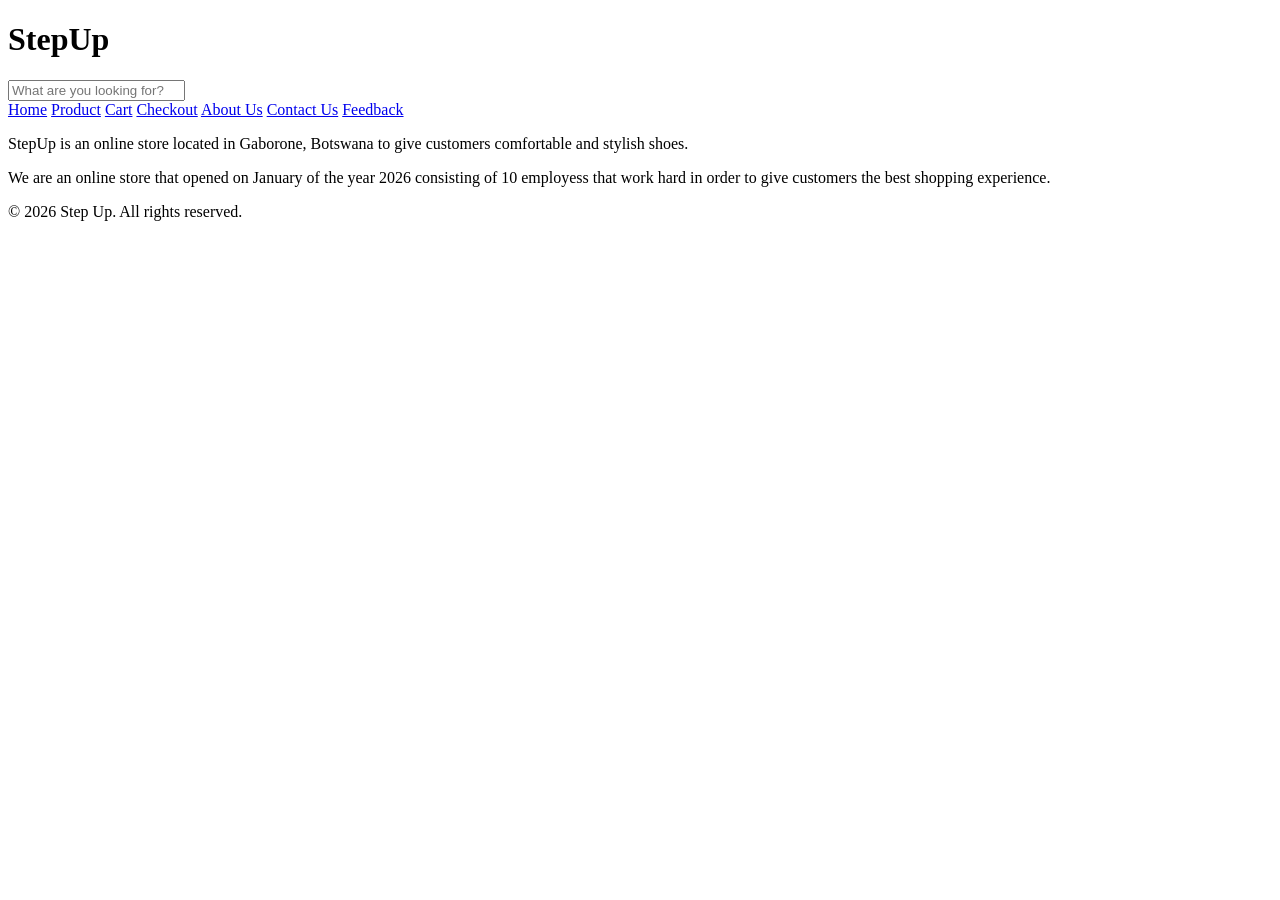
==== aboutus.html @ 2af79089 "Add files via upload" ====
<!DOCTYPE html>
<html lang="en">
	<head> 
		<meta charset="UTF-8">
		<title>StepUp</title>
		<link rel="stylesheet" href="#">
	</head>
	<body>

 <!--Header Section-->
	<header>
		<h1>StepUp</h1> 
        <input type="text" placeholder="What are you looking for?">
	</header> 
        
      <!--Navigation-->
	<nav>
		<a href="index.html">Home</a>
		<a href="product.html">Product</a>
		<a href="cart.html">Cart</a>
		<a href="checkout.html">Checkout</a>
		<a href="aboutus.html">About Us</a>
		<a href="contactus.html">Contact Us</a>
		<a href="feedback.html">Feedback</a>
	</nav>  

    <main>

        <section>
            <p>StepUp is an online store located in Gaborone, Botswana to give customers comfortable and stylish shoes.</p>

            <p>We are an online store that opened on January of the year 2026 consisting of 10 employess that work hard in order to give customers the best shopping experience.</p>
        </section>
    </main>

    <!--Footer-->
    <footer>
        <p>&copy; 2026 Step Up. All rights reserved.</p>
    </footer>

    </body>
</html>
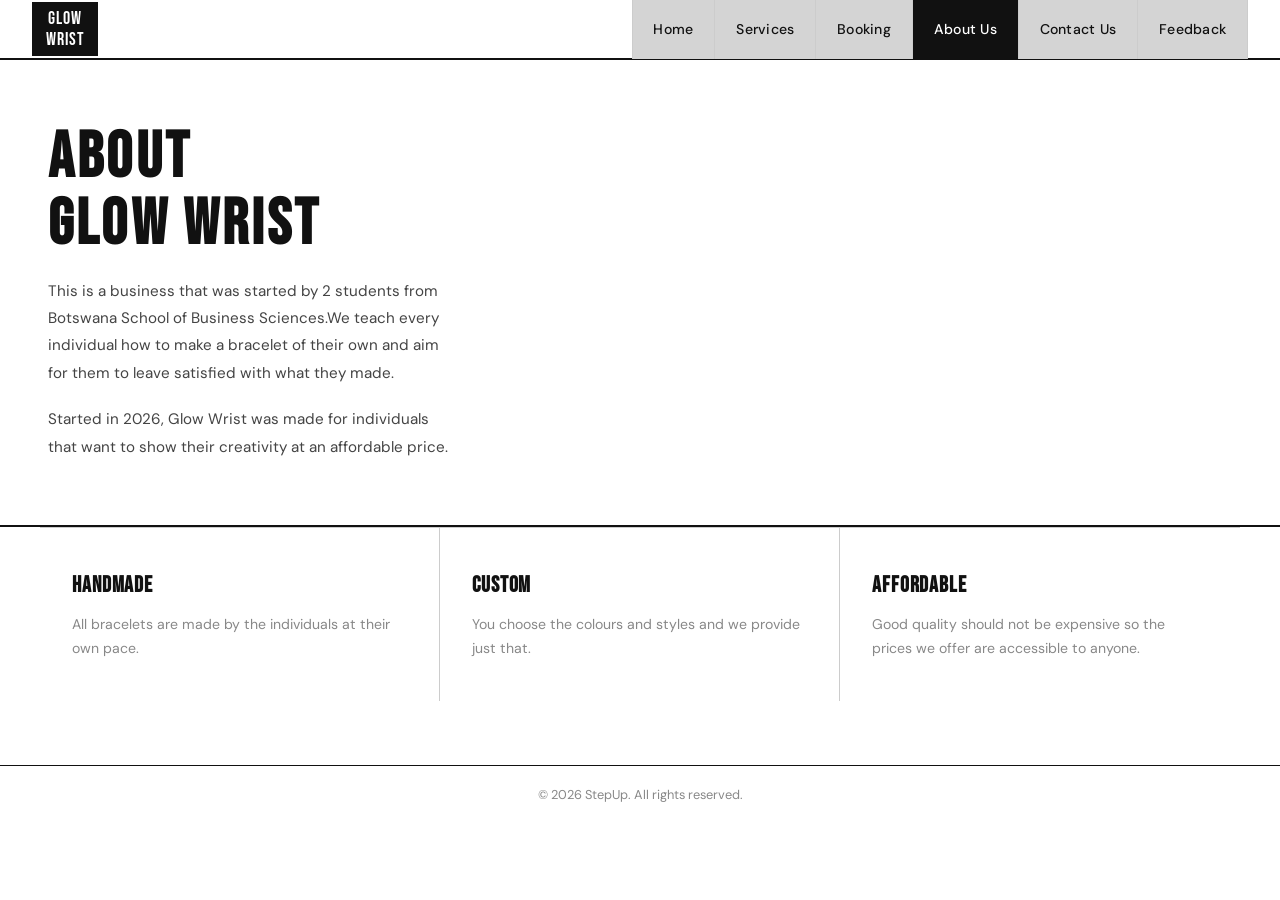
==== commit 351d5466: "Rename aboutus2.html to aboutus.html" ====
--- a/aboutus.html
+++ b/aboutus.html
@@ -1,42 +1,55 @@
 <!DOCTYPE html>
 <html lang="en">
-	<head> 
-		<meta charset="UTF-8">
-		<title>StepUp</title>
-		<link rel="stylesheet" href="#">
-	</head>
-	<body>
+<head>
+  <meta charset="UTF-8" />
+  <meta name="viewport" content="width=device-width, initial-scale=1.0" />
+  <title>Glow Wrist</title>
+  <link rel="preconnect" href="https://fonts.googleapis.com" />
+  <link rel="preconnect" href="https://fonts.gstatic.com" crossorigin />
+  <link href="https://fonts.googleapis.com/css2?family=Bebas+Neue&family=DM+Sans:wght@300;400;500;600&display=swap" rel="stylesheet" />
+  <link rel="stylesheet" href="style3.css" />
+</head>
+<body>
 
- <!--Header Section-->
-	<header>
-		<h1>StepUp</h1> 
-        <input type="text" placeholder="What are you looking for?">
-	</header> 
-        
-      <!--Navigation-->
-	<nav>
-		<a href="index.html">Home</a>
-		<a href="product.html">Product</a>
-		<a href="cart.html">Cart</a>
-		<a href="checkout.html">Checkout</a>
-		<a href="aboutus.html">About Us</a>
-		<a href="contactus.html">Contact Us</a>
-		<a href="feedback.html">Feedback</a>
-	</nav>  
+  <!-- Navigation -->
+  <nav>
+    <a class="nav-logo" href="index.html">GLOW<br>WRIST</a>
+    <ul class="nav-links">
+      <li><a href="index2.html">Home</a></li>
+      <li><a href="services.html">Services</a></li>
+      <li><a href="booking.html">Booking</a></li>
+      <li><a href="aboutus2s.html" class="active">About Us</a></li>
+      <li><a href="contactus2.html">Contact Us</a></li>
+      <li><a href="feedback2.html">Feedback</a></li>
+    </ul>
+  </nav>
 
-    <main>
+  <!-- ABOUT HERO -->
+  <div class="about-hero">
+    <div class="about-hero-text">
+      <h2>About<br>Glow Wrist</h2>
+      <p>This is a business that was started by 2 students from Botswana School of Business Sciences.We teach every individual how to make a bracelet of their own and aim for them to leave satisfied with what they made.</p>
+      <p>Started in 2026, Glow Wrist was made for individuals that want to show their creativity at an affordable price.</p>
+    </div>
+  </div>
 
-        <section>
-            <p>StepUp is an online store located in Gaborone, Botswana to give customers comfortable and stylish shoes.</p>
+  <!-- VALUES -->
+  <div class="about-values">
+    <div class="value-block">
+      <h3>Handmade</h3>
+      <p>All bracelets are made by the individuals at their own pace.</p>
+    </div>
+    <div class="value-block">
+      <h3>Custom</h3>
+      <p>You choose the colours and styles and we provide just that.</p>
+    </div>
+    <div class="value-block">
+      <h3>Affordable</h3>
+      <p>Good quality should not be expensive so the prices we offer are accessible to anyone.</p>
+    </div>
+  </div>
 
-            <p>We are an online store that opened on January of the year 2026 consisting of 10 employess that work hard in order to give customers the best shopping experience.</p>
-        </section>
-    </main>
+  <footer>© 2026 StepUp. All rights reserved.</footer>
 
-    <!--Footer-->
-    <footer>
-        <p>&copy; 2026 Step Up. All rights reserved.</p>
-    </footer>
-
-    </body>
-</html>    +</body>
+</html>
--- a/style3.css
+++ b/style3.css
@@ -0,0 +1,499 @@
+
+:root {
+  --black: #111111;
+  --white: #ffffff;
+  --light-gray: #d4d4d4;
+  --mid-gray: #888888;
+  --border: #cccccc;
+  --font-display: 'Bebas Neue', sans-serif;
+  --font-body: 'DM Sans', sans-serif;
+  --nav-height: 60px;
+  --max-width: 1200px;
+}
+
+*, *::before, *::after { box-sizing: border-box; margin: 0; padding: 0; }
+html { scroll-behavior: smooth; }
+body {
+  font-family: var(--font-body);
+  background-color: var(--white);
+  color: var(--black);
+  font-size: 16px;
+  line-height: 1.6;
+}
+
+/* Navigation */
+nav {
+  display: flex;
+  align-items: center;
+  justify-content: space-between;
+  height: var(--nav-height);
+  background-color: var(--white);
+  border-bottom: 2px solid var(--black);
+  padding: 0 2rem;
+  position: sticky;
+  top: 0;
+  z-index: 100;
+}
+.nav-logo {
+  background-color: var(--black);
+  color: var(--white);
+  font-family: var(--font-display);
+  font-size: 1.1rem;
+  letter-spacing: 0.05em;
+  padding: 6px 14px;
+  line-height: 1.2;
+  text-align: center;
+  text-decoration: none;
+  cursor: pointer;
+  display: inline-block;
+}
+.nav-links {
+  display: flex;
+  gap: 0;
+  list-style: none;
+}
+.nav-links li a {
+  display: block;
+  padding: 0 1.3rem;
+  height: var(--nav-height);
+  line-height: var(--nav-height);
+  font-family: var(--font-body);
+  font-weight: 500;
+  font-size: 0.88rem;
+  color: var(--black);
+  text-decoration: none;
+  background-color: var(--light-gray);
+  border-left: 1px solid var(--border);
+  transition: background-color 0.18s, color 0.18s;
+  letter-spacing: 0.02em;
+  cursor: pointer;
+}
+.nav-links li:last-child a { border-right: 1px solid var(--border); }
+.nav-links li a:hover,
+.nav-links li a.active {
+  background-color: var(--black);
+  color: var(--white);
+}
+
+/* Footer*/
+footer {
+  border-top: 1.5px solid var(--black);
+  text-align: center;
+  padding: 1.2rem 2rem;
+  font-size: 0.8rem;
+  color: var(--mid-gray);
+  margin-top: 4rem;
+}
+
+/* ---- SHARED ---- */
+.container { max-width: var(--max-width); margin: 0 auto; padding: 0 2rem; }
+
+.img-placeholder {
+  background-color: var(--light-gray);
+  display: flex;
+  align-items: center;
+  justify-content: center;
+  font-size: 0.7rem;
+  color: var(--mid-gray);
+  text-transform: uppercase;
+  letter-spacing: 0.08em;
+}
+
+.btn-primary {
+  display: block;
+  width: 100%;
+  padding: 0.85rem;
+  background-color: var(--black);
+  color: var(--white);
+  font-family: var(--font-body);
+  font-size: 0.95rem;
+  font-weight: 600;
+  letter-spacing: 0.1em;
+  text-transform: uppercase;
+  border: none;
+  cursor: pointer;
+  transition: background-color 0.2s, transform 0.1s;
+  margin-top: 0.5rem;
+}
+.btn-primary:hover { background-color: #333; }
+.btn-primary:active { transform: scale(0.99); }
+
+.form-group {
+  display: flex;
+  flex-direction: column;
+  gap: 0.4rem;
+  margin-bottom: 1.2rem;
+}
+.form-group label {
+  font-size: 0.78rem;
+  font-weight: 600;
+  text-transform: uppercase;
+  letter-spacing: 0.08em;
+  color: var(--black);
+}
+.form-group input,
+.form-group select,
+.form-group textarea {
+  border: 1.5px solid var(--black);
+  padding: 0.65rem 0.9rem;
+  font-family: var(--font-body);
+  font-size: 0.95rem;
+  background-color: var(--white);
+  color: var(--black);
+  outline: none;
+  width: 100%;
+  transition: box-shadow 0.15s;
+  appearance: none;
+  -webkit-appearance: none;
+}
+.form-group input:focus,
+.form-group select:focus,
+.form-group textarea:focus { box-shadow: 3px 3px 0 var(--black); }
+.form-group textarea { resize: vertical; min-height: 130px; }
+
+/* Home Page */
+.hero {
+  display: flex;
+  flex-direction: column;
+  align-items: center;
+  text-align: center;
+  padding: 5rem 2rem 3rem;
+  gap: 1.2rem;
+}
+.hero h1 {
+  font-family: var(--font-display);
+  font-size: clamp(3.5rem, 9vw, 8rem);
+  letter-spacing: 0.06em;
+  line-height: 1;
+  color: var(--black);
+}
+.hero p {
+  font-size: 1rem;
+  color: var(--mid-gray);
+  max-width: 460px;
+  line-height: 1.7;
+}
+.hero-cta {
+  display: inline-block;
+  background-color: var(--black);
+  color: var(--white);
+  font-family: var(--font-body);
+  font-size: 0.85rem;
+  font-weight: 600;
+  letter-spacing: 0.12em;
+  text-transform: uppercase;
+  padding: 0.8rem 2.2rem;
+  text-decoration: none;
+  cursor: pointer;
+  border: none;
+  transition: background-color 0.2s;
+  margin-top: 0.5rem;
+}
+.hero-cta:hover { background-color: #333; }
+
+.hero-images {
+  display: grid;
+  grid-template-columns: repeat(4, 1fr);
+  gap: 20px;
+  width: 100%;
+  max-width: var(--max-width);
+  padding: 0 2rem 3rem;
+}
+.hero-images .img-placeholder { aspect-ratio: 1 / 1; }
+
+/*Services Page */
+.services-header {
+  padding: 3rem 2rem 0.5rem;
+  border-bottom: 1.5px solid var(--black);
+  margin-bottom: 0;
+}
+.services-header h2 {
+  font-family: var(--font-display);
+  font-size: 2.8rem;
+  letter-spacing: 0.05em;
+}
+
+.section-title {
+  font-family: var(--font-display);
+  font-size: 1.5rem;
+  letter-spacing: 0.04em;
+  padding: 2.5rem 2rem 0.5rem;
+  max-width: var(--max-width);
+  margin: 0 auto;
+  border-bottom: 1px solid var(--border);
+}
+
+.product-grid {
+  display: grid;
+  grid-template-columns: repeat(3, 1fr);
+  gap: 0;
+  max-width: var(--max-width);
+  margin: 0 auto;
+  border-left: 1px solid var(--border);
+  border-top: 1px solid var(--border);
+}
+.product-card {
+  display: flex;
+  flex-direction: column;
+  gap: 0.6rem;
+  padding: 1.4rem;
+  border-right: 1px solid var(--border);
+  border-bottom: 1px solid var(--border);
+}
+.product-image{
+  width: 100%;
+  height: 300px;
+  object-fit: cover;
+}
+.product-card .card-name {
+  font-weight: 600;
+  font-size: 0.92rem;
+  color: var(--black);
+}
+.product-card .description {
+  font-size: 0.85rem;
+  color: var(--mid-gray);
+  line-height: 1.5;
+}
+.product-card .price {
+  font-weight: 700;
+  font-size: 1rem;
+  color: var(--black);
+  margin-top: auto;
+}
+.product-card .btn-order {
+  display: inline-block;
+  margin-top: 0.4rem;
+  background: var(--black);
+  color: var(--white);
+  font-size: 0.75rem;
+  font-weight: 600;
+  letter-spacing: 0.1em;
+  text-transform: uppercase;
+  padding: 0.5rem 1rem;
+  border: none;
+  cursor: pointer;
+  text-decoration: none;
+  transition: background 0.18s;
+  width: fit-content;
+}
+.product-card .btn-order:hover { background: #333; }
+
+/* Booking Page */
+.booking-wrap {
+  max-width: 560px;
+  margin: 3.5rem auto;
+  padding: 0 1rem;
+}
+.booking-section {
+  border: 2px solid var(--black);
+  padding: 2.5rem;
+}
+.booking-section h2 {
+  font-family: var(--font-display);
+  font-size: 2.2rem;
+  letter-spacing: 0.06em;
+  margin-bottom: 1.8rem;
+  text-align: center;
+}
+.form-success {
+  display: none;
+  text-align: center;
+  padding: 2rem 0;
+}
+.form-success .check {
+  font-size: 2.5rem;
+  margin-bottom: 0.8rem;
+}
+.form-success p {
+  color: var(--mid-gray);
+  font-size: 0.95rem;
+}
+
+/* About Page */
+.about-hero {
+  display: grid;
+  grid-template-columns: 1fr 1fr;
+  gap: 0;
+  border-bottom: 2px solid var(--black);
+}
+.about-hero-text {
+  padding: 4rem 3rem;
+  display: flex;
+  flex-direction: column;
+  justify-content: center;
+  gap: 1.2rem;
+}
+.about-hero-text h2 {
+  font-family: var(--font-display);
+  font-size: clamp(2.5rem, 5vw, 4.5rem);
+  letter-spacing: 0.05em;
+  line-height: 1.05;
+}
+.about-hero-text p {
+  font-size: 0.95rem;
+  color: #444;
+  line-height: 1.8;
+  max-width: 400px;
+}
+.about-hero-img {
+  background-color: var(--light-gray);
+  min-height: 380px;
+  display: flex;
+  align-items: center;
+  justify-content: center;
+  font-size: 0.75rem;
+  color: var(--mid-gray);
+  text-transform: uppercase;
+  letter-spacing: 0.08em;
+  border-left: 2px solid var(--black);
+}
+
+.about-values {
+  display: grid;
+  grid-template-columns: repeat(3, 1fr);
+  border-top: 1.5px solid var(--border);
+  max-width: var(--max-width);
+  margin: 0 auto;
+}
+.value-block {
+  padding: 2.5rem 2rem;
+  border-right: 1px solid var(--border);
+}
+.value-block:last-child { border-right: none; }
+.value-block h3 {
+  font-family: var(--font-display);
+  font-size: 1.4rem;
+  letter-spacing: 0.04em;
+  margin-bottom: 0.6rem;
+}
+.value-block p { font-size: 0.88rem; color: var(--mid-gray); line-height: 1.7; }
+
+/* Contact Us Page */
+.contact-header {
+  padding: 3rem 2rem 1.5rem;
+  border-bottom: 2px solid var(--black);
+}
+.contact-header h2 {
+  font-family: var(--font-display);
+  font-size: 2.8rem;
+  letter-spacing: 0.05em;
+}
+.contact-grid {
+  display: grid;
+  grid-template-columns: repeat(2, 1fr);
+  max-width: var(--max-width);
+  margin: 0 auto;
+  border-top: 1px solid var(--border);
+}
+.contact-block {
+  padding: 2.5rem 2rem;
+  border-right: 1px solid var(--border);
+  border-bottom: 1px solid var(--border);
+}
+.contact-block:nth-child(even) { border-right: none; }
+.contact-block h3 {
+  font-family: var(--font-display);
+  font-size: 1.3rem;
+  letter-spacing: 0.05em;
+  margin-bottom: 1rem;
+  text-transform: uppercase;
+}
+.contact-block .sub-label {
+  font-size: 0.75rem;
+  font-weight: 600;
+  color: var(--mid-gray);
+  text-transform: uppercase;
+  letter-spacing: 0.08em;
+  margin-bottom: 0.25rem;
+  margin-top: 0.8rem;
+}
+.contact-block p,
+.contact-block a {
+  font-size: 0.92rem;
+  color: var(--mid-gray);
+  text-decoration: none;
+  display: block;
+  margin-bottom: 0.25rem;
+}
+.contact-block a:hover { color: var(--black); }
+
+/* Feedback Page */
+.feedback-wrap {
+  max-width: 560px;
+  margin: 3.5rem auto;
+  padding: 0 1rem;
+}
+.feedback-section {
+  border: 2px solid var(--black);
+  padding: 2.5rem;
+}
+.feedback-section h2 {
+  font-family: var(--font-display);
+  font-size: 2.2rem;
+  letter-spacing: 0.06em;
+  margin-bottom: 0.3rem;
+  text-align: center;
+}
+.feedback-section .subheading {
+  font-size: 0.95rem;
+  color: var(--mid-gray);
+  margin-bottom: 1.4rem;
+}
+.feedback-note {
+  display: flex;
+  align-items: center;
+  gap: 0.5rem;
+  font-size: 0.8rem;
+  color: var(--mid-gray);
+  margin-top: 0.6rem;
+  margin-bottom: 1rem;
+}
+
+/* ============================================
+   TOAST
+   ============================================ */
+.toast {
+  position: fixed;
+  bottom: 2rem;
+  left: 50%;
+  transform: translateX(-50%) translateY(80px);
+  background: var(--black);
+  color: var(--white);
+  padding: 0.75rem 1.8rem;
+  font-size: 0.85rem;
+  font-weight: 500;
+  letter-spacing: 0.05em;
+  opacity: 0;
+  transition: opacity 0.3s, transform 0.3s;
+  pointer-events: none;
+  z-index: 999;
+}
+.toast.show {
+  opacity: 1;
+  transform: translateX(-50%) translateY(0);
+}
+
+/* Media Queries */
+@media (max-width: 900px) {
+  .about-hero { grid-template-columns: 1fr; }
+  .about-hero-img { min-height: 220px; border-left: none; border-top: 2px solid var(--black); }
+  .about-values { grid-template-columns: 1fr 1fr; }
+  .about-values .value-block:nth-child(2) { border-right: none; }
+  .about-values .value-block:nth-child(3) { border-top: 1px solid var(--border); border-right: 1px solid var(--border); }
+}
+@media (max-width: 768px) {
+  .nav-links li a { padding: 0 0.85rem; font-size: 0.78rem; }
+  .product-grid { grid-template-columns: 1fr 1fr; }
+  .hero-images { grid-template-columns: repeat(3, 1fr); }
+  .contact-grid { grid-template-columns: 1fr; }
+  .contact-block { border-right: none !important; }
+}
+@media (max-width: 520px) {
+  .product-grid { grid-template-columns: 1fr; }
+  .hero-images { grid-template-columns: repeat(2, 1fr); }
+  .about-values { grid-template-columns: 1fr; }
+  .about-values .value-block { border-right: none; }
+  nav { padding: 0 1rem; }
+  .nav-links li a { padding: 0 0.6rem; font-size: 0.72rem; }
+}
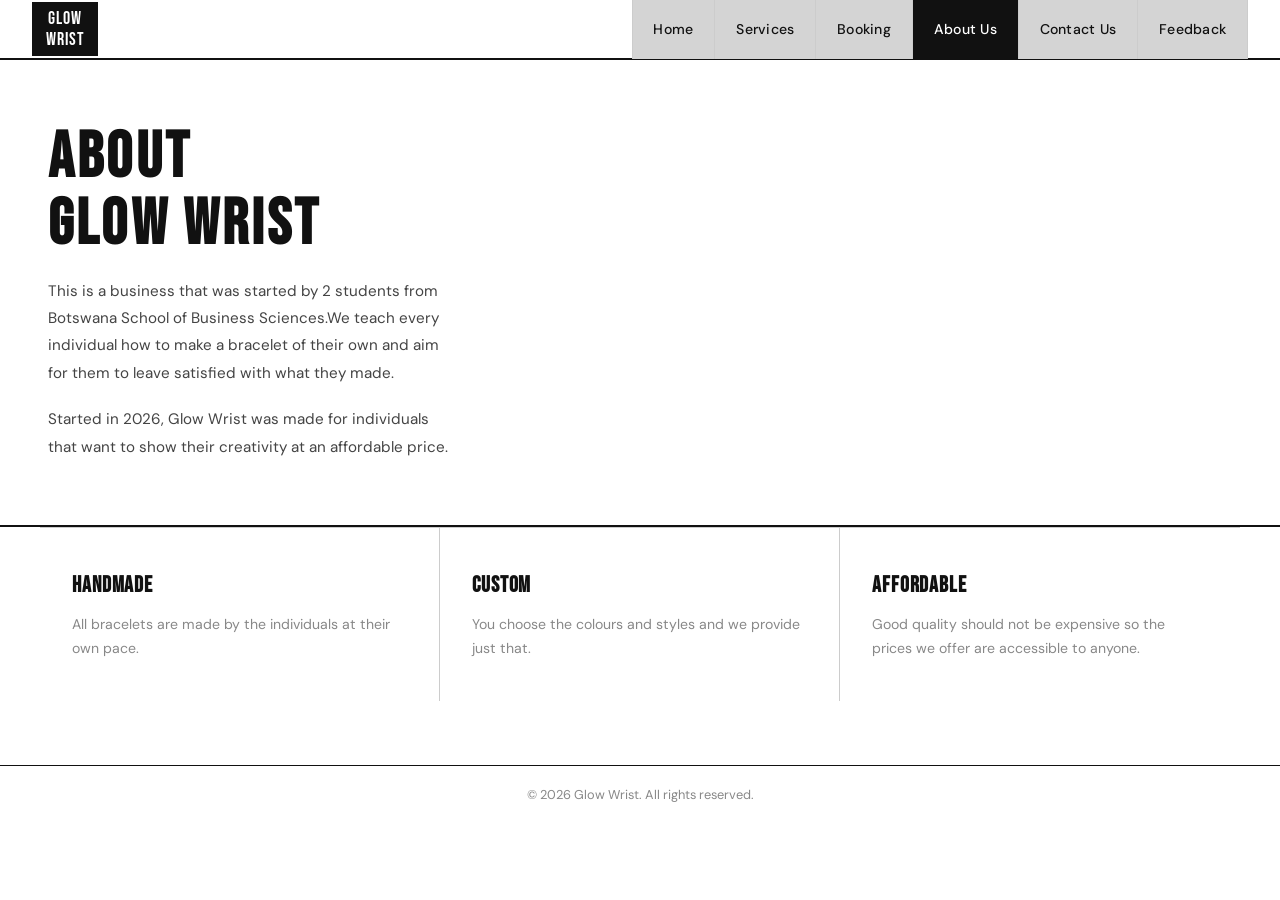
==== commit ed09ebba: "Update aboutus.html" ====
--- a/aboutus.html
+++ b/aboutus.html
@@ -7,7 +7,7 @@
   <link rel="preconnect" href="https://fonts.googleapis.com" />
   <link rel="preconnect" href="https://fonts.gstatic.com" crossorigin />
   <link href="https://fonts.googleapis.com/css2?family=Bebas+Neue&family=DM+Sans:wght@300;400;500;600&display=swap" rel="stylesheet" />
-  <link rel="stylesheet" href="style3.css" />
+  <link rel="stylesheet" href="style.css" />
 </head>
 <body>
 
@@ -15,12 +15,12 @@
   <nav>
     <a class="nav-logo" href="index.html">GLOW<br>WRIST</a>
     <ul class="nav-links">
-      <li><a href="index2.html">Home</a></li>
+      <li><a href="index.html">Home</a></li>
       <li><a href="services.html">Services</a></li>
       <li><a href="booking.html">Booking</a></li>
-      <li><a href="aboutus2s.html" class="active">About Us</a></li>
-      <li><a href="contactus2.html">Contact Us</a></li>
-      <li><a href="feedback2.html">Feedback</a></li>
+      <li><a href="aboutus.html" class="active">About Us</a></li>
+      <li><a href="contactus.html">Contact Us</a></li>
+      <li><a href="feedback.html">Feedback</a></li>
     </ul>
   </nav>
 
@@ -49,7 +49,7 @@
     </div>
   </div>
 
-  <footer>© 2026 StepUp. All rights reserved.</footer>
+  <footer>© 2026 Glow Wrist. All rights reserved.</footer>
 
 </body>
 </html>
--- a/style.css
+++ b/style.css
@@ -0,0 +1,497 @@
+
+:root {
+  --black: #111111;
+  --white: #ffffff;
+  --light-gray: #d4d4d4;
+  --mid-gray: #888888;
+  --border: #cccccc;
+  --font-display: 'Bebas Neue', sans-serif;
+  --font-body: 'DM Sans', sans-serif;
+  --nav-height: 60px;
+  --max-width: 1200px;
+}
+
+*, *::before, *::after { box-sizing: border-box; margin: 0; padding: 0; }
+html { scroll-behavior: smooth; }
+body {
+  font-family: var(--font-body);
+  background-color: var(--white);
+  color: var(--black);
+  font-size: 16px;
+  line-height: 1.6;
+}
+
+/* Navigation */
+nav {
+  display: flex;
+  align-items: center;
+  justify-content: space-between;
+  height: var(--nav-height);
+  background-color: var(--white);
+  border-bottom: 2px solid var(--black);
+  padding: 0 2rem;
+  position: sticky;
+  top: 0;
+  z-index: 100;
+}
+.nav-logo {
+  background-color: var(--black);
+  color: var(--white);
+  font-family: var(--font-display);
+  font-size: 1.1rem;
+  letter-spacing: 0.05em;
+  padding: 6px 14px;
+  line-height: 1.2;
+  text-align: center;
+  text-decoration: none;
+  cursor: pointer;
+  display: inline-block;
+}
+.nav-links {
+  display: flex;
+  gap: 0;
+  list-style: none;
+}
+.nav-links li a {
+  display: block;
+  padding: 0 1.3rem;
+  height: var(--nav-height);
+  line-height: var(--nav-height);
+  font-family: var(--font-body);
+  font-weight: 500;
+  font-size: 0.88rem;
+  color: var(--black);
+  text-decoration: none;
+  background-color: var(--light-gray);
+  border-left: 1px solid var(--border);
+  transition: background-color 0.18s, color 0.18s;
+  letter-spacing: 0.02em;
+  cursor: pointer;
+}
+.nav-links li:last-child a { border-right: 1px solid var(--border); }
+.nav-links li a:hover,
+.nav-links li a.active {
+  background-color: var(--black);
+  color: var(--white);
+}
+
+/* Footer*/
+footer {
+  border-top: 1.5px solid var(--black);
+  text-align: center;
+  padding: 1.2rem 2rem;
+  font-size: 0.8rem;
+  color: var(--mid-gray);
+  margin-top: 4rem;
+}
+
+/* Shared */
+.container { max-width: var(--max-width); margin: 0 auto; padding: 0 2rem; }
+
+.img-placeholder {
+  background-color: var(--light-gray);
+  display: flex;
+  align-items: center;
+  justify-content: center;
+  font-size: 0.7rem;
+  color: var(--mid-gray);
+  text-transform: uppercase;
+  letter-spacing: 0.08em;
+}
+
+.btn-primary {
+  display: block;
+  width: 100%;
+  padding: 0.85rem;
+  background-color: var(--black);
+  color: var(--white);
+  font-family: var(--font-body);
+  font-size: 0.95rem;
+  font-weight: 600;
+  letter-spacing: 0.1em;
+  text-transform: uppercase;
+  border: none;
+  cursor: pointer;
+  transition: background-color 0.2s, transform 0.1s;
+  margin-top: 0.5rem;
+}
+.btn-primary:hover { background-color: #333; }
+.btn-primary:active { transform: scale(0.99); }
+
+.form-group {
+  display: flex;
+  flex-direction: column;
+  gap: 0.4rem;
+  margin-bottom: 1.2rem;
+}
+.form-group label {
+  font-size: 0.78rem;
+  font-weight: 600;
+  text-transform: uppercase;
+  letter-spacing: 0.08em;
+  color: var(--black);
+}
+.form-group input,
+.form-group select,
+.form-group textarea {
+  border: 1.5px solid var(--black);
+  padding: 0.65rem 0.9rem;
+  font-family: var(--font-body);
+  font-size: 0.95rem;
+  background-color: var(--white);
+  color: var(--black);
+  outline: none;
+  width: 100%;
+  transition: box-shadow 0.15s;
+  appearance: none;
+  -webkit-appearance: none;
+}
+.form-group input:focus,
+.form-group select:focus,
+.form-group textarea:focus { box-shadow: 3px 3px 0 var(--black); }
+.form-group textarea { resize: vertical; min-height: 130px; }
+
+/* Home Page */
+.hero {
+  display: flex;
+  flex-direction: column;
+  align-items: center;
+  text-align: center;
+  padding: 5rem 2rem 3rem;
+  gap: 1.2rem;
+}
+.hero h1 {
+  font-family: var(--font-display);
+  font-size: clamp(3.5rem, 9vw, 8rem);
+  letter-spacing: 0.06em;
+  line-height: 1;
+  color: var(--black);
+}
+.hero p {
+  font-size: 1rem;
+  color: var(--mid-gray);
+  max-width: 460px;
+  line-height: 1.7;
+}
+.hero-cta {
+  display: inline-block;
+  background-color: var(--black);
+  color: var(--white);
+  font-family: var(--font-body);
+  font-size: 0.85rem;
+  font-weight: 600;
+  letter-spacing: 0.12em;
+  text-transform: uppercase;
+  padding: 0.8rem 2.2rem;
+  text-decoration: none;
+  cursor: pointer;
+  border: none;
+  transition: background-color 0.2s;
+  margin-top: 0.5rem;
+}
+.hero-cta:hover { background-color: #333; }
+
+.hero-images {
+  display: grid;
+  grid-template-columns: repeat(4, 1fr);
+  gap: 20px;
+  width: 100%;
+  max-width: var(--max-width);
+  padding: 0 2rem 3rem;
+}
+.hero-images .img-placeholder { aspect-ratio: 1 / 1; }
+
+/*Services Page */
+.services-header {
+  padding: 3rem 2rem 0.5rem;
+  border-bottom: 1.5px solid var(--black);
+  margin-bottom: 0;
+}
+.services-header h2 {
+  font-family: var(--font-display);
+  font-size: 2.8rem;
+  letter-spacing: 0.05em;
+}
+
+.section-title {
+  font-family: var(--font-display);
+  font-size: 1.5rem;
+  letter-spacing: 0.04em;
+  padding: 2.5rem 2rem 0.5rem;
+  max-width: var(--max-width);
+  margin: 0 auto;
+  border-bottom: 1px solid var(--border);
+}
+
+.product-grid {
+  display: grid;
+  grid-template-columns: repeat(3, 1fr);
+  gap: 0;
+  max-width: var(--max-width);
+  margin: 0 auto;
+  border-left: 1px solid var(--border);
+  border-top: 1px solid var(--border);
+}
+.product-card {
+  display: flex;
+  flex-direction: column;
+  gap: 0.6rem;
+  padding: 1.4rem;
+  border-right: 1px solid var(--border);
+  border-bottom: 1px solid var(--border);
+}
+.product-image{
+  width: 100%;
+  height: 300px;
+  object-fit: cover;
+}
+.product-card .card-name {
+  font-weight: 600;
+  font-size: 0.92rem;
+  color: var(--black);
+}
+.product-card .description {
+  font-size: 0.85rem;
+  color: var(--mid-gray);
+  line-height: 1.5;
+}
+.product-card .price {
+  font-weight: 700;
+  font-size: 1rem;
+  color: var(--black);
+  margin-top: auto;
+}
+.product-card .btn-order {
+  display: inline-block;
+  margin-top: 0.4rem;
+  background: var(--black);
+  color: var(--white);
+  font-size: 0.75rem;
+  font-weight: 600;
+  letter-spacing: 0.1em;
+  text-transform: uppercase;
+  padding: 0.5rem 1rem;
+  border: none;
+  cursor: pointer;
+  text-decoration: none;
+  transition: background 0.18s;
+  width: fit-content;
+}
+.product-card .btn-order:hover { background: #333; }
+
+/* Booking Page */
+.booking-wrap {
+  max-width: 560px;
+  margin: 3.5rem auto;
+  padding: 0 1rem;
+}
+.booking-section {
+  border: 2px solid var(--black);
+  padding: 2.5rem;
+}
+.booking-section h2 {
+  font-family: var(--font-display);
+  font-size: 2.2rem;
+  letter-spacing: 0.06em;
+  margin-bottom: 1.8rem;
+  text-align: center;
+}
+.form-success {
+  display: none;
+  text-align: center;
+  padding: 2rem 0;
+}
+.form-success .check {
+  font-size: 2.5rem;
+  margin-bottom: 0.8rem;
+}
+.form-success p {
+  color: var(--mid-gray);
+  font-size: 0.95rem;
+}
+
+/* About Page */
+.about-hero {
+  display: grid;
+  grid-template-columns: 1fr 1fr;
+  gap: 0;
+  border-bottom: 2px solid var(--black);
+}
+.about-hero-text {
+  padding: 4rem 3rem;
+  display: flex;
+  flex-direction: column;
+  justify-content: center;
+  gap: 1.2rem;
+}
+.about-hero-text h2 {
+  font-family: var(--font-display);
+  font-size: clamp(2.5rem, 5vw, 4.5rem);
+  letter-spacing: 0.05em;
+  line-height: 1.05;
+}
+.about-hero-text p {
+  font-size: 0.95rem;
+  color: #444;
+  line-height: 1.8;
+  max-width: 400px;
+}
+.about-hero-img {
+  background-color: var(--light-gray);
+  min-height: 380px;
+  display: flex;
+  align-items: center;
+  justify-content: center;
+  font-size: 0.75rem;
+  color: var(--mid-gray);
+  text-transform: uppercase;
+  letter-spacing: 0.08em;
+  border-left: 2px solid var(--black);
+}
+
+.about-values {
+  display: grid;
+  grid-template-columns: repeat(3, 1fr);
+  border-top: 1.5px solid var(--border);
+  max-width: var(--max-width);
+  margin: 0 auto;
+}
+.value-block {
+  padding: 2.5rem 2rem;
+  border-right: 1px solid var(--border);
+}
+.value-block:last-child { border-right: none; }
+.value-block h3 {
+  font-family: var(--font-display);
+  font-size: 1.4rem;
+  letter-spacing: 0.04em;
+  margin-bottom: 0.6rem;
+}
+.value-block p { font-size: 0.88rem; color: var(--mid-gray); line-height: 1.7; }
+
+/* Contact Us Page */
+.contact-header {
+  padding: 3rem 2rem 1.5rem;
+  border-bottom: 2px solid var(--black);
+}
+.contact-header h2 {
+  font-family: var(--font-display);
+  font-size: 2.8rem;
+  letter-spacing: 0.05em;
+}
+.contact-grid {
+  display: grid;
+  grid-template-columns: repeat(2, 1fr);
+  max-width: var(--max-width);
+  margin: 0 auto;
+  border-top: 1px solid var(--border);
+}
+.contact-block {
+  padding: 2.5rem 2rem;
+  border-right: 1px solid var(--border);
+  border-bottom: 1px solid var(--border);
+}
+.contact-block:nth-child(even) { border-right: none; }
+.contact-block h3 {
+  font-family: var(--font-display);
+  font-size: 1.3rem;
+  letter-spacing: 0.05em;
+  margin-bottom: 1rem;
+  text-transform: uppercase;
+}
+.contact-block .sub-label {
+  font-size: 0.75rem;
+  font-weight: 600;
+  color: var(--mid-gray);
+  text-transform: uppercase;
+  letter-spacing: 0.08em;
+  margin-bottom: 0.25rem;
+  margin-top: 0.8rem;
+}
+.contact-block p,
+.contact-block a {
+  font-size: 0.92rem;
+  color: var(--mid-gray);
+  text-decoration: none;
+  display: block;
+  margin-bottom: 0.25rem;
+}
+.contact-block a:hover { color: var(--black); }
+
+/* Feedback Page */
+.feedback-wrap {
+  max-width: 560px;
+  margin: 3.5rem auto;
+  padding: 0 1rem;
+}
+.feedback-section {
+  border: 2px solid var(--black);
+  padding: 2.5rem;
+}
+.feedback-section h2 {
+  font-family: var(--font-display);
+  font-size: 2.2rem;
+  letter-spacing: 0.06em;
+  margin-bottom: 0.3rem;
+  text-align: center;
+}
+.feedback-section .subheading {
+  font-size: 0.95rem;
+  color: var(--mid-gray);
+  margin-bottom: 1.4rem;
+}
+.feedback-note {
+  display: flex;
+  align-items: center;
+  gap: 0.5rem;
+  font-size: 0.8rem;
+  color: var(--mid-gray);
+  margin-top: 0.6rem;
+  margin-bottom: 1rem;
+}
+
+/* Toast */
+.toast {
+  position: fixed;
+  bottom: 2rem;
+  left: 50%;
+  transform: translateX(-50%) translateY(80px);
+  background: var(--black);
+  color: var(--white);
+  padding: 0.75rem 1.8rem;
+  font-size: 0.85rem;
+  font-weight: 500;
+  letter-spacing: 0.05em;
+  opacity: 0;
+  transition: opacity 0.3s, transform 0.3s;
+  pointer-events: none;
+  z-index: 999;
+}
+.toast.show {
+  opacity: 1;
+  transform: translateX(-50%) translateY(0);
+}
+
+/* Media Queries */
+@media (max-width: 900px) {
+  .about-hero { grid-template-columns: 1fr; }
+  .about-hero-img { min-height: 220px; border-left: none; border-top: 2px solid var(--black); }
+  .about-values { grid-template-columns: 1fr 1fr; }
+  .about-values .value-block:nth-child(2) { border-right: none; }
+  .about-values .value-block:nth-child(3) { border-top: 1px solid var(--border); border-right: 1px solid var(--border); }
+}
+@media (max-width: 768px) {
+  .nav-links li a { padding: 0 0.85rem; font-size: 0.78rem; }
+  .product-grid { grid-template-columns: 1fr 1fr; }
+  .hero-images { grid-template-columns: repeat(3, 1fr); }
+  .contact-grid { grid-template-columns: 1fr; }
+  .contact-block { border-right: none !important; }
+}
+@media (max-width: 520px) {
+  .product-grid { grid-template-columns: 1fr; }
+  .hero-images { grid-template-columns: repeat(2, 1fr); }
+  .about-values { grid-template-columns: 1fr; }
+  .about-values .value-block { border-right: none; }
+  nav { padding: 0 1rem; }
+  .nav-links li a { padding: 0 0.6rem; font-size: 0.72rem; }
+}
